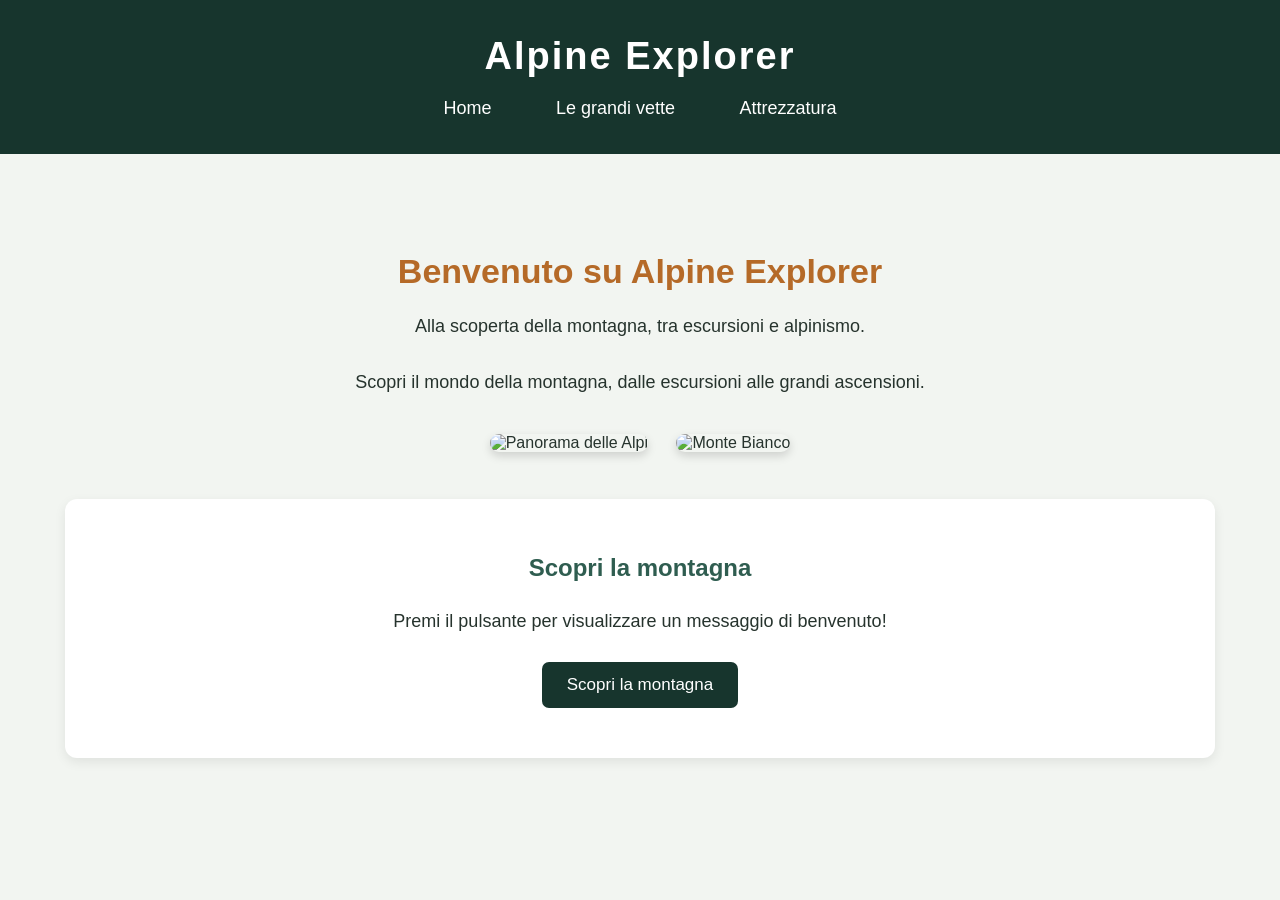
==== index.html @ c7191e78 "Add files via upload" ====
<!DOCTYPE html>
<html lang="it">

<head>
    <meta charset="UTF-8">
    <title>Alpine Explorer - Home</title>
    <link rel="stylesheet" href="style.css">
    <script type="text/javascript"
            id="cookiebanner"
            src="https://cdn.jsdelivr.net/gh/dobarkod/cookie-banner@1.2.2/dist/cookiebanner.min.js">
    </script>
</head>

<body>

    <!-- Intestazione del sito -->
    <header>

        <h1>Alpine Explorer</h1>

        <!-- Menu di navigazione -->
        <nav>
            <a href="index.html">Home</a>
            <a href="vette.html">Le grandi vette</a>
            <a href="attrezzatura.html">Attrezzatura</a>
        </nav>

    </header>

    <!-- Contenuto principale della home page -->
    <main>

        <h2 style="color: #B56A28;">
            Benvenuto su Alpine Explorer
        </h2>

        <p>
            Alla scoperta della montagna,
            tra escursioni e alpinismo.
        </p>

        <p>
            Scopri il mondo della montagna,
            dalle escursioni alle grandi ascensioni.
        </p>

        <!-- Prima immagine: ospitata dal sito -->
        <img src="immagini/homepage.jpg"
             alt="Panorama delle Alpi">

        <!-- Seconda immagine: caricata dal web -->
        <img src="https://upload.wikimedia.org/wikipedia/commons/4/46/Mount_Blanc_from_Vallandry_%288577710611%29_%282%29.jpg"
             alt="Monte Bianco">

        <!-- Pulsante interattivo -->
        <section>

            <h3>Scopri la montagna</h3>

            <p>
                Premi il pulsante per visualizzare
                un messaggio di benvenuto!
            </p>

            <button type="button" onclick="mostraMessaggio()">
                Scopri la montagna
            </button>

            <p id="messaggio"></p>

        </section>

    </main>

    <!-- Collegamento al file JavaScript -->
    <script src="script.js"></script>

</body>

</html>
---- style.css ----
/* ==============================
   STILE GENERALE DELLA PAGINA
   ============================== */

body {
    margin: 0;
    background-color: #f2f5f1;
    font-family: Arial, sans-serif;
    color: #26332d;
}


/* ==============================
   INTESTAZIONE
   ============================== */

header {
    background-color: #17352d;
    color: white;
    padding: 35px;
    text-align: center;
}

header h1 {
    margin: 0 0 20px 0;
    font-size: 38px;
    letter-spacing: 2px;
}


/* ==============================
   MENU DI NAVIGAZIONE
   ============================== */

nav a {
    color: white;
    text-decoration: none;
    margin: 0 18px;
    padding: 8px 12px;
    font-size: 18px;
}


/* ==============================
   CONTENUTO PRINCIPALE
   ============================== */

main {
    max-width: 1150px;
    margin: 40px auto;
    padding: 30px;
    text-align: center;
}


/* ==============================
   TITOLI
   ============================== */

main h2 {
    font-size: 34px;
    color: #17352d;
    margin-bottom: 20px;
}

main h3 {
    color: #2f5d50;
    font-size: 24px;
    margin-top: 30px;
}


/* ==============================
   PARAGRAFI
   ============================== */

main p {
    font-size: 18px;
    line-height: 1.7;
    margin: 15px auto 25px auto;
    max-width: 800px;
}


/* ==============================
   SEZIONI
   ============================== */

section {
    background-color: white;
    margin: 35px 0;
    padding: 25px;
    border-radius: 12px;
    box-shadow: 0 4px 12px rgba(0, 0, 0, 0.08);
}


/* ==============================
   IMMAGINI
   ============================== */

main img {
    width: 500px;
    height: 300px;
    object-fit: cover;
    margin: 12px;
    border-radius: 10px;
    box-shadow: 0 4px 10px rgba(0, 0, 0, 0.15);
}


/* ==============================
   PULSANTI
   ============================== */

button {
    background-color: #17352d;
    color: white;
    padding: 13px 25px;
    border: none;
    border-radius: 7px;
    font-size: 17px;
    cursor: pointer;
}

button:hover {
    background-color: #2f5d50;
}


/* ==============================
   FOTOGRAFIA BONUS
   ============================== */

#bonus {
    margin-top: 25px;
}
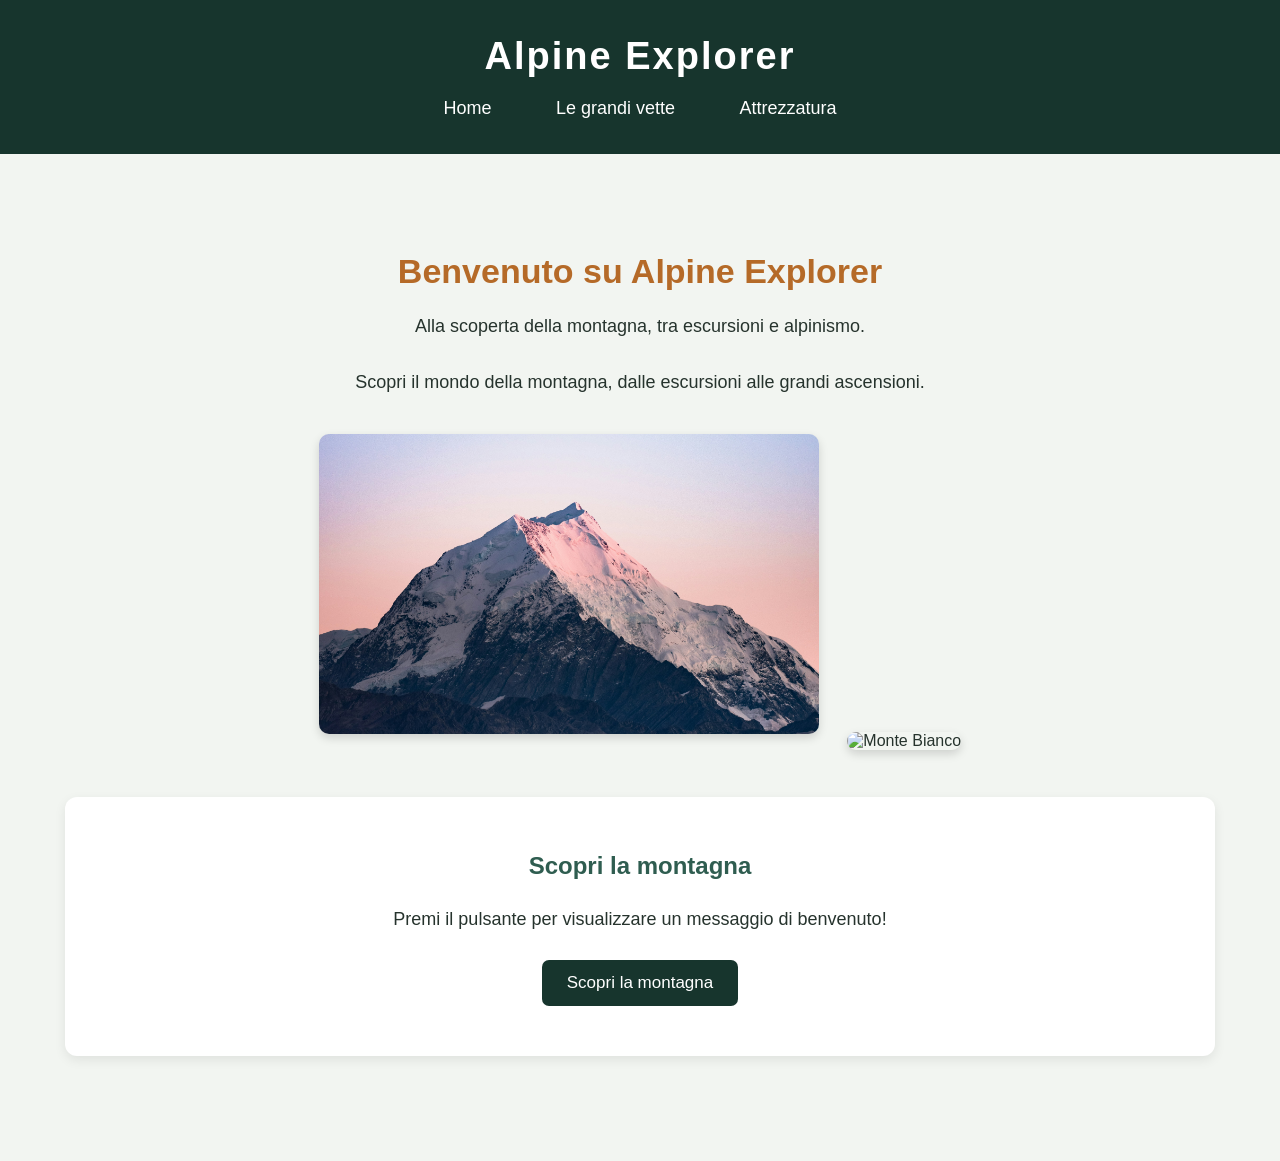
==== commit 77bfbd5d: "Update index.html" ====
--- a/index.html
+++ b/index.html
@@ -14,12 +14,10 @@
 
 <body>
 
-    <!-- Intestazione del sito -->
     <header>
 
         <h1>Alpine Explorer</h1>
 
-        <!-- Menu di navigazione -->
         <nav>
             <a href="index.html">Home</a>
             <a href="vette.html">Le grandi vette</a>
@@ -28,7 +26,6 @@
 
     </header>
 
-    <!-- Contenuto principale della home page -->
     <main>
 
         <h2 style="color: #B56A28;">
@@ -45,15 +42,12 @@
             dalle escursioni alle grandi ascensioni.
         </p>
 
-        <!-- Prima immagine: ospitata dal sito -->
         <img src="immagini/homepage.jpg"
              alt="Panorama delle Alpi">
 
-        <!-- Seconda immagine: caricata dal web -->
         <img src="https://upload.wikimedia.org/wikipedia/commons/4/46/Mount_Blanc_from_Vallandry_%288577710611%29_%282%29.jpg"
              alt="Monte Bianco">
 
-        <!-- Pulsante interattivo -->
         <section>
 
             <h3>Scopri la montagna</h3>
@@ -73,9 +67,8 @@
 
     </main>
 
-    <!-- Collegamento al file JavaScript -->
     <script src="script.js"></script>
 
 </body>
 
-</html>+</html>
